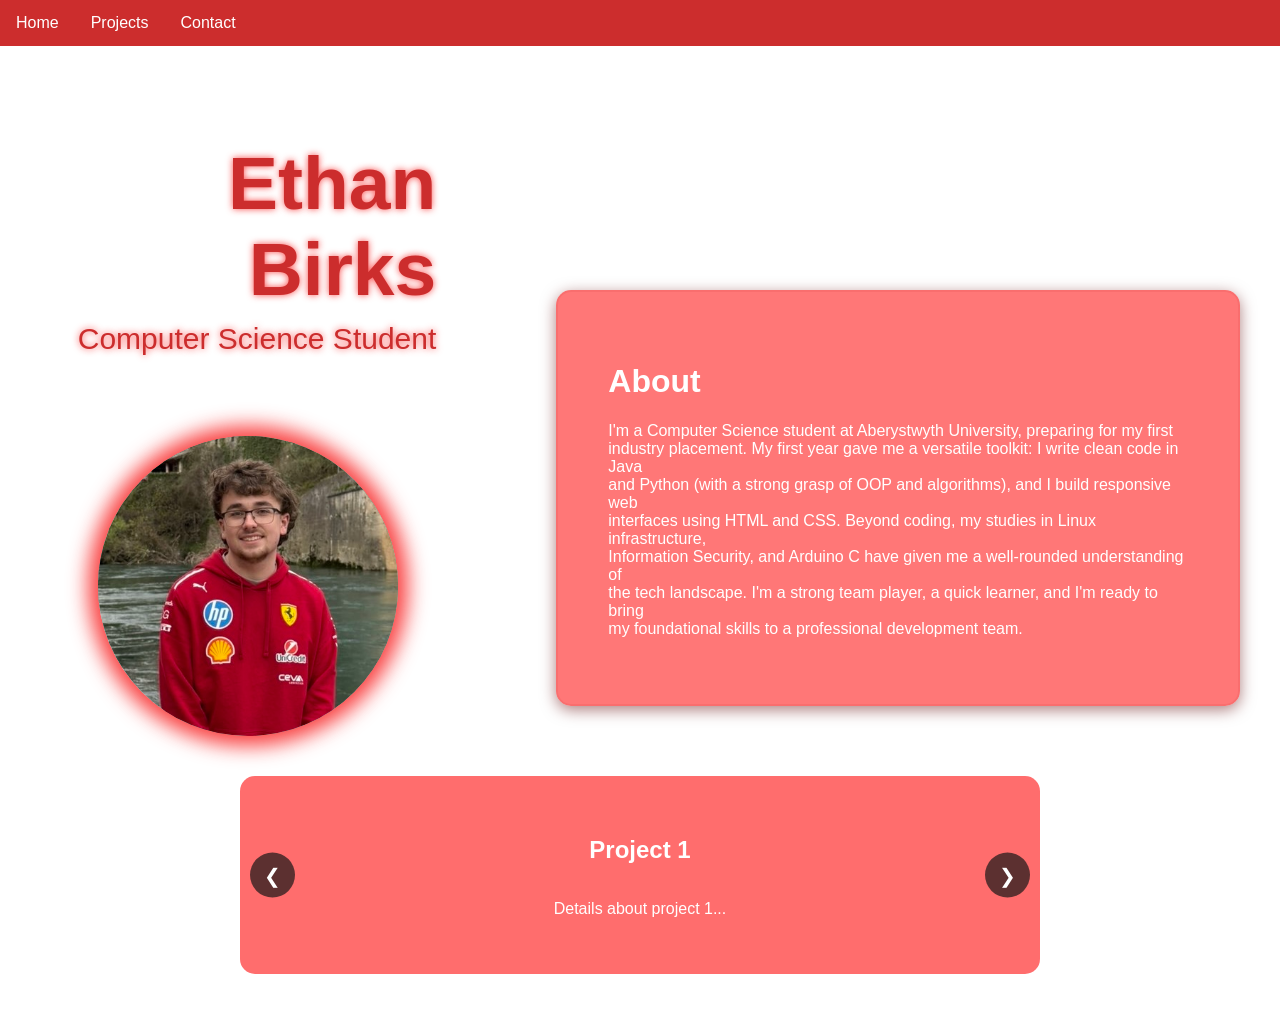
==== index.html @ ace49951 "changed from land.html to index" ====
<!DOCTYPE html>
<html>
<head>
    <title>Ethan Birks' Portfolio</title>
    <link rel="stylesheet" type="text/css" href="StyleSheet.css">
</head>
<body>
<div class="navbar">
    <ul>
        <li><a href="index.html">Home</a></li>
        <li><a href="projects.html">Projects</a></li>
        <li><a href="contact.html">Contact</a></li>
    </ul>
</div>
<div class="IntroAbout">
    <div class = "Intro">
        <div class = "Introtext">
            <h1>Ethan Birks</h1>
            <p>Computer Science Student</p>
        </div>
    <div class="Profile">
        <img src = "Profile.jpeg">
    </div>
    </div>

    <div class="About">
        <h1 id="about">About</h1>
        <p>I'm a Computer Science student at Aberystwyth University, preparing for my first<br> industry placement. My first year gave me a versatile toolkit: I write clean code in Java<br> and Python (with a strong grasp of OOP and algorithms), and I build responsive web<br> interfaces using HTML and CSS. Beyond coding, my studies in Linux infrastructure,<br> Information Security, and Arduino C have given me a well-rounded understanding of<br> the tech landscape. I'm a strong team player, a quick learner, and I'm ready to bring<br> my foundational skills to a professional development team.</p>
    </div>
</div>

<div class="carousel-window">
    <button id="prevBtn" class="carousel-btn">&#10094;</button>
    <button id="nextBtn" class="carousel-btn">&#10095;</button>
    <div class="carousel-track">
        <div class="project-slide">
            <a href="project1.html" style="text-decoration: none; color: inherit;">
                <h2>Project 1</h2>
                <p>Details about project 1...</p>
            </a>
        </div>
        <div class="project-slide">
            <a href="project2.html" style="text-decoration: none; color: inherit;">
                <h2>Project 2</h2>
                <p>Details about project 2...</p>
            </a>
        </div>
        <div class="project-slide">
            <a href="project3.html" style="text-decoration: none; color: inherit;">
                <h2>Project 3</h2>
                <p>Details about project 3...</p>
            </a>
        </div>
        <div class="project-slide">
            <a href="project4.html" style="text-decoration: none; color: inherit;">
                <h2>Project 4</h2>
                <p>Details about project 4...</p>
            </a>
        </div>
    </div>
</div>

<script>
    const track = document.querySelector('.carousel-track');
    const prevBtn = document.getElementById('prevBtn');
    const nextBtn = document.getElementById('nextBtn');

    let currentIndex = 0;
    const totalSlides = document.querySelectorAll('.project-slide').length;

    nextBtn.addEventListener('click', () => {
        if (currentIndex < totalSlides - 1) {
            currentIndex++;
            updateCarousel();
        }
    });

    prevBtn.addEventListener('click', () => {
        if (currentIndex > 0) {
            currentIndex--;
            updateCarousel();
        }
    });

    function updateCarousel() {
        track.style.transform = `translateX(-${currentIndex * 100}%)`;
    }
</script>

</body>
</html>
---- StyleSheet.css ----
html {
    scroll-behavior: smooth;
}

body {
    background-image: url('Background.jpg');
    background-size: cover;
    background-attachment: fixed;
    color: white;
    font-family: 'Century Gothic', sans-serif;
    margin: 0;
}

.navbar ul{
    list-style-type: none;
    margin: 0;
    padding: 0;
    overflow: hidden;
    background-color: #cc2d2d;
    position: fixed;
    top: 0;
    width: 100%;
}

.navbar ul li {
    float: left;
}

.navbar ul li a {
  display: block;
  color: white;
  text-align: center;
  padding: 14px 16px;
  text-decoration: none;
}

.navbar ul li a:hover {
  background-color: #111111;
}

.IntroAbout {
    display: flex;
    align-items: flex-start;
    gap: 100px; 
    padding: 90px 40px 0 40px; 
    justify-content: center;
}

.Intro {
    display: flex;
    flex-direction: column;
    align-items: center;
    gap: 50px;
}
.Intro .Profile {
    width: 300px;
    height: 300px;
    border-radius: 50%;
    overflow: hidden;
    
    box-shadow: 0 0 20px 10px rgba(248, 17, 17, 0.8);
    
    background-image: url('Profile.jpeg');
    background-size: cover;
    background-repeat: no-repeat;
    background-position: 50% 20%; 
}

.Intro .Introtext {
    margin-right: 20px;
    text-align: right;
    color: #cc2d2d;
    text-shadow: rgba(248,17,17,0.75) 0px 0px 7px;
}

.Intro .Introtext h1 {
    font-size: 75px;
    margin-bottom: 10px;
}

.Intro .Introtext p {
    font-size: 30px;
    margin-top: 0;
}

.Intro .Profile img {
    width: 100%;
    height: 100%;
    object-fit: cover;
    object-position: 0% 0%; 
}

.About {
    background-color: rgba(255, 29, 29, 0.6); 
    border: 2px solid rgba(223, 74, 74, 0.2); 
    border-radius: 15px; 
    padding: 50px; 
    box-shadow: 0 4px 15px rgba(94, 0, 0, 0.5); 
    max-width: 600px;
    margin-top: 200px; 
}

/* The Window */
.carousel-window {
    width: 100%;
    max-width: 800px; 
    margin: 0 auto; 
    overflow: hidden; 
    position: relative;
    margin-top: 40px; 
    margin-bottom: 40px;
}

.carousel-track {
    display: flex; 
    transition: transform 0.5s ease-in-out; 
}

.project-slide {
    min-width: 100%; 
    box-sizing: border-box; 
    padding: 40px;
    display: flex;
    flex-direction: column; 
    justify-content: center; 
    align-items: center; 
    text-align: center; 
    background-color: rgba(255, 47, 47, 0.699);
    border-radius: 15px;
}

.project-slide a {
    display: flex;
    flex-direction: column;
    justify-content: center;
    align-items: center;
    width: 100%;
    height: 100%;

    text-decoration: none;
    color: inherit;
}

.carousel-btn {
    position: absolute;
    top: 50%;
    transform: translateY(-50%);
    background-color: rgba(24, 24, 24, 0.7);
    color: white;
    border: none;
    border-radius: 50%;
    width: 45px;
    height: 45px;
    font-size: 20px;
    cursor: pointer;
    z-index: 10;
    transition: background-color 0.3s ease;
}

.carousel-btn:hover {
    background-color: rgb(24, 24, 24);
}

#prevBtn {
    left: 10px;
}

#nextBtn {
    right: 10px;
}
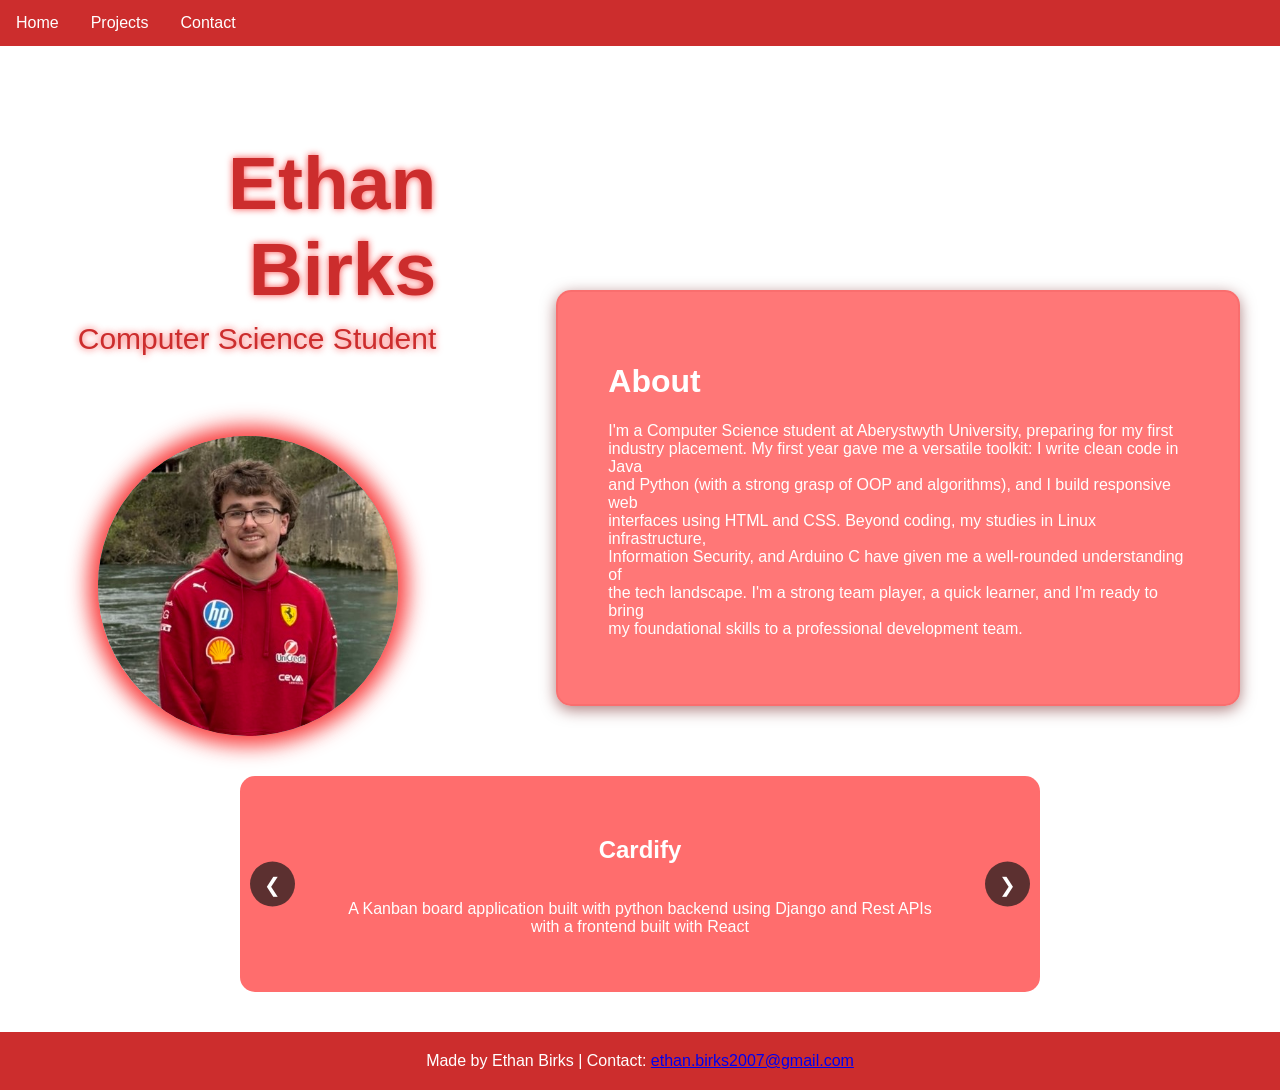
==== commit 6b4ff79e: "added project1 page + footer" ====
--- a/index.html
+++ b/index.html
@@ -35,8 +35,8 @@
     <div class="carousel-track">
         <div class="project-slide">
             <a href="project1.html" style="text-decoration: none; color: inherit;">
-                <h2>Project 1</h2>
-                <p>Details about project 1...</p>
+                <h2>Cardify</h2>
+                <p>A Kanban board application built with python backend using Django and Rest APIs<br> with a frontend built with React</p>
             </a>
         </div>
         <div class="project-slide">
@@ -87,5 +87,8 @@
     }
 </script>
 
+<footer class="footer">
+    <p>Made by Ethan Birks | Contact: <a href="mailto:ethan.birks2007@gmail.com">ethan.birks2007@gmail.com</a></p>
+</footer>
 </body>
 </html>
--- a/StyleSheet.css
+++ b/StyleSheet.css
@@ -167,4 +167,47 @@
 
 #nextBtn {
     right: 10px;
+}
+
+.rightImg {
+    width: 50%;
+    height: 100vh;
+    overflow: hidden;
+    padding-top: 40px;
+}
+
+.CardifyProjectIntro {
+    display: flex;
+    align-items: center;
+    justify-content: center;
+    text-align: center;
+    gap: 400px;
+}
+
+.rightImg  img {
+    width: 100%;
+    height: 100%;
+    object-fit: cover;
+}
+
+.CardifyIntro {
+    padding-right: 250px;
+    padding-bottom: 100px;
+}
+
+.CardifyIntro h1 {
+    color: #cc2d2d;
+    text-shadow: rgba(248,17,17,0.75) 0px 0px 7px;
+    font-size: 60px;
+    margin-bottom: 20px;
+}
+
+.footer {
+    background-color: #cc2d2d;
+    color: white;
+    text-align: center;
+    padding: 4px 16px;
+    bottom: 0;
+    width: 100%;
+    box-sizing: border-box;
 }
